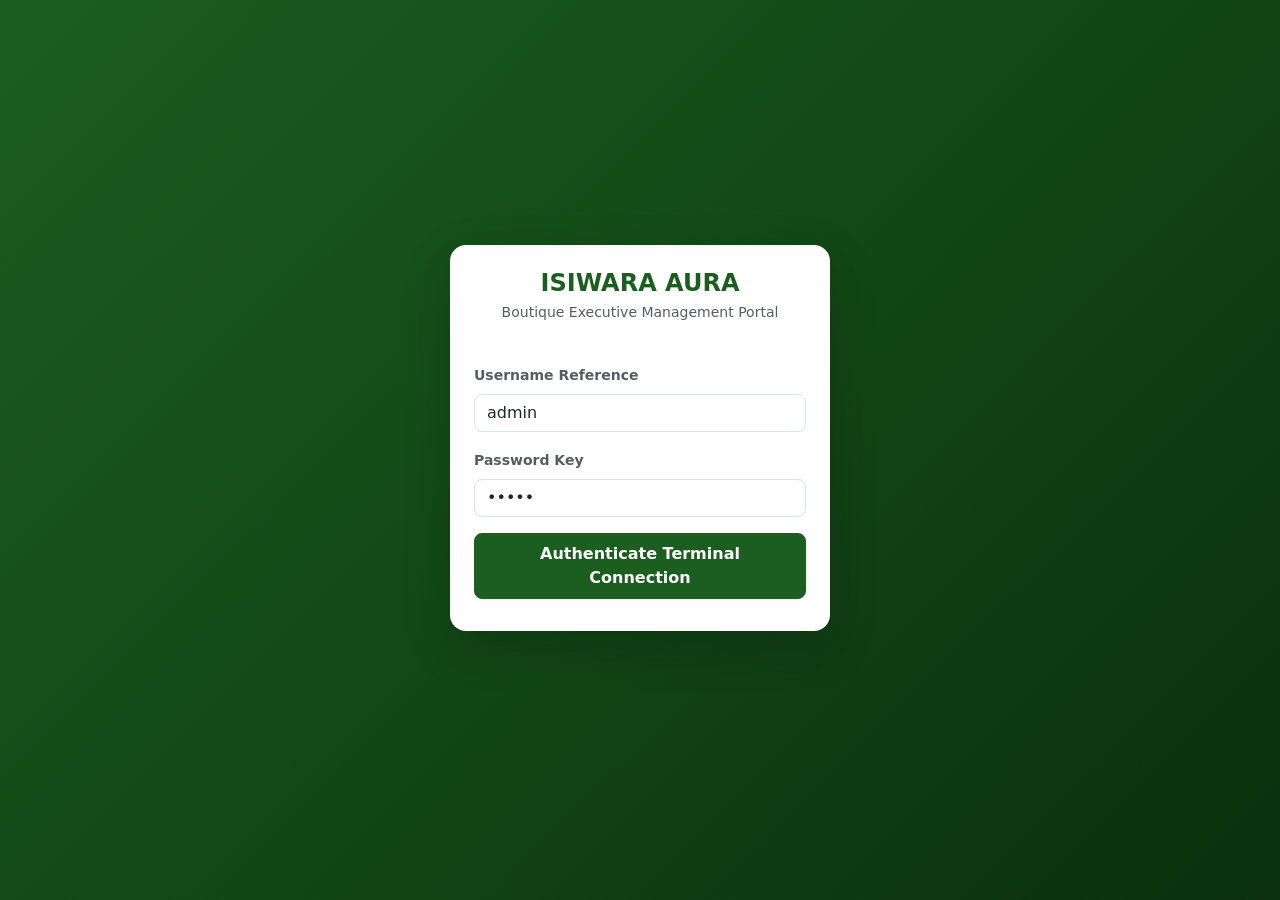
==== index.html @ a0ca6a91 "Update index.html" ====
<!DOCTYPE html>
<html lang="en">
<head>
    <meta charset="UTF-8">
    <meta name="viewport" content="width=device-width, initial-scale=1.0">
    <title>Isiwara Aura | Enterprise Management Architecture</title>
    <link href="https://cdn.jsdelivr.net/npm/bootstrap@5.3.0/dist/css/bootstrap.min.css" rel="stylesheet">
    <link rel="stylesheet" href="css/styles.css">
</head>
<body>

    <div id="custom-swal-container" class="swal-backdrop" onclick="dismissCustomSwalPopup()">
        <div class="swal-card" onclick="event.stopPropagation()">
            <div class="swal-title h5 fw-bold text-success" id="swal-injected-title">Notification</div>
            <div class="swal-text my-3 text-muted" id="swal-injected-msg">Database sync request completed safely.</div>
            <button class="swal-btn" onclick="dismissCustomSwalPopup()">Acknowledge</button>
        </div>
    </div>

    <div id="treatment-completion-modal-backdrop" class="swal-backdrop">
        <div class="swal-card text-start" style="width: 500px;" onclick="event.stopPropagation()">
            <div class="d-flex align-items-center mb-3 text-success">
                <span class="fs-3 me-2">🔔</span>
                <h5 class="fw-bold mb-0">Treatment Session Completed</h5>
            </div>
            <div class="mb-3 bg-light p-3 rounded small">
                <div class="mb-1">Guest Profile: <strong id="lblCompGuestName">N/A</strong></div>
                <div class="mb-1">Room Base Allocation: <strong id="lblCompRoomLabel">N/A</strong></div>
                <div>Therapist Linked Assignment: <strong id="lblCompTherapistLabel">N/A</strong></div>
            </div>
            
            <div class="form-check mb-4 bg-light p-3 rounded border border-dashed border-success">
                <input class="form-check-input ms-0 me-2" type="checkbox" id="chkUnlockResourcesOverride" checked>
                <label class="form-check-label small fw-bold text-success" for="chkUnlockResourcesOverride">
                    Unlock Room and Specialist Therapist effective immediately? (Makes resources available for subsequent bulk intakes)
                </label>
            </div>

            <div class="d-flex flex-wrap gap-2 justify-content-end">
                <button class="btn btn-sm btn-outline-secondary" id="btnCompWait10">Wait 10 Mins</button>
                <button class="btn btn-sm btn-danger" id="btnCompCancel">Finalize & Exit Flow</button>
                <button class="btn btn-sm btn-success fw-bold" id="btnCompConfirm">Confirm & Process Steam</button>
            </div>
        </div>
    </div>

    <div id="login-overlay">
        <div class="card shadow-lg p-4 border-0 animate-fade-in" style="width: 380px; border-radius: 16px;">
            <div class="text-center mb-4">
                <h4 class="text-success fw-bold tracking-1 mb-1" style="color: var(--primary-green) !important;">ISIWARA AURA</h4>
                <p class="text-muted small">Boutique Executive Management Portal</p>
            </div>
            <form id="loginForm">
                <div class="mb-3">
                    <label class="form-label small fw-bold text-muted">Username Reference</label>
                    <input type="text" id="loginUser" class="form-control" style="border-radius: 8px;" value="admin" required>
                </div>
                <div class="mb-3">
                    <label class="form-label small fw-bold text-muted">Password Key</label>
                    <input type="password" id="loginPass" class="form-control" style="border-radius: 8px;" value="admin" required>
                </div>
                <button type="submit" class="btn btn-success w-100 fw-bold py-2 mb-2" style="border-radius: 8px; background: var(--primary-green);">Authenticate Terminal Connection</button>
                <div id="loginError" class="text-danger small mt-2 text-center" style="display:none; font-weight: 500;">Access Denied: Malformed user authentication array data.</div>
            </form>
        </div>
    </div>

    <div class="container-fluid">
        <div class="row">
            <nav class="col-md-2 d-none d-md-block sidebar">
                <h4>ISIWARA AURA</h4>
                <div class="nav flex-column">
                    <a class="nav-link active" id="nav-bookings" onclick="showTab('bookings')">📋 Master Schedule</a>
                    <a class="nav-link" id="nav-manage" onclick="showTab('manage')">⏱️ Manage Flow Live</a>
                    <a class="nav-link" id="nav-commissions" onclick="showTab('commissions')">🤝 Commission Board</a>
                    <a class="nav-link" id="nav-financials" onclick="showTab('financials')">💳 Financial Ledgers</a>
                    <a class="nav-link" id="nav-guests" onclick="showTab('guests')">👥 Guest Registry</a>
                    <a class="nav-link" id="nav-reports" onclick="showTab('reports')">📊 Report Hub</a>
                    <a class="nav-link" id="nav-admin" onclick="showTab('admin')">⚙️ Admin Panel</a>
                </div>
            </nav>

            <main class="col-md-10 main-content">
                <header class="d-flex justify-content-between align-items-center mb-4 pb-3 border-bottom">
                    <h2 id="view-title" class="fw-bold text-success">Reception Dashboard</h2>
                    <div>
                        <!-- Native Bootstrap Trigger (Bypasses Script Compile Breaks) -->
<button class="btn btn-copper fw-bold shadow-sm me-2" type="button" data-bs-toggle="modal" data-bs-target="#bulkIntakeModal">⚡ Universal Bulk Intake</button>
                        <button class="btn btn-sm btn-outline-danger" onclick="handleLogout()">Logout</button>
                    </div>
                </header>

                <div id="bookings-view" class="tab-pane animate-fade-in">
                    <div class="row g-3 text-center mb-4" id="master-schedule-boxes-row">
                        <div class="col-md-2"><div class="card p-3 border-0 bg-white shadow-sm"><h6 class="small fw-bold text-muted">Guests (Month)</h6><h4 class="fw-bold text-success" id="boxMtdGuests">0</h4></div></div>
                        <div class="col-md-2"><div class="card p-3 border-0 bg-white shadow-sm"><h6 class="small fw-bold text-muted">Treatments Total</h6><h4 class="fw-bold text-primary" id="boxMtdTxCount">0</h4></div></div>
                        <div class="col-md-3"><div class="card p-3 border-0 bg-white shadow-sm"><h6 class="small fw-bold text-muted">Avg Room Bed Util %</h6><h4 class="fw-bold text-warning" id="boxMtdUtilRate">0%</h4></div></div>
                        <div class="col-md-2"><div class="card p-3 border-0 bg-white shadow-sm"><h6 class="small fw-bold text-muted">Introducers Active</h6><h4 class="fw-bold text-dark" id="boxMtdIntCount">0</h4></div></div>
                        <div class="col-md-3"><div class="card p-3 border-0 bg-white shadow-sm"><h6 class="small fw-bold text-muted">Commissions Paid</h6><h4 class="fw-bold text-danger" id="boxMtdPaidComm">රු. 0</h4></div></div>
                    </div>
                    <div class="card p-4 shadow-sm">
                        <h5 class="fw-bold text-success mb-3">Live Active Operational Log Streams Database</h5>
                        <div class="table-responsive">
                            <table class="table table-hover align-middle">
                                <thead class="table-light">
                                    <tr><th>Booking ID</th><th>Allocated Room Unit</th><th>Introducer Context</th><th>Gross Paid Sum</th><th>Status State</th></tr>
                                </thead>
                                <tbody id="data-table-body"></tbody>
                            </table>
                        </div>
                    </div>
                </div>

                <div id="manage-view" class="tab-pane animate-fade-in" style="display:none;">
                    <div class="row">
                        <div class="col-md-8">
                            <div class="card p-4">
                                <h5 class="fw-bold text-success mb-3">Active Treatment Pipelines Monitoring Engine</h5>
                                <div id="live-timers-container" class="row g-3"></div>
                            </div>
                        </div>
                        <div class="col-md-4">
                            <div class="card p-3 bg-light">
                                <h6 class="fw-bold text-dark border-bottom pb-2">♨️ Post-Massage Steam Chambers Controller</h6>
                                <div class="mb-3"><label class="small fw-bold text-success">Steam Chamber Alpha (Max 20m)</label><div id="steam-room-1-status" class="p-2 border rounded bg-white text-muted small">Vacant</div></div>
                                <div class="mb-3"><label class="small fw-bold text-success">Steam Chamber Beta (Max 20m)</label><div id="steam-room-2-status" class="p-2 border rounded bg-white text-muted small">Vacant</div></div>
                                <hr>
                                <h6 class="small fw-bold text-muted text-uppercase tracking-wider">Queue Tea-Waiting Pools (Counting Down)</h6>
                                <div id="queue-waiting-pool"></div>
                            </div>
                        </div>
                    </div>
                </div>

                <div id="commissions-view" class="tab-pane animate-fade-in" style="display:none;">
                    <div class="card p-4">
                        <h5 class="fw-bold text-dark mb-3">Channel Partners Commissions Due Matrix Balance Sheet</h5>
                        <div class="table-responsive">
                            <table class="table table-hover align-middle">
                                <thead class="table-light">
                                    <tr><th>Commission ID</th><th>Introducer Link Profile</th><th>Total Volume Base</th><th>Rate %</th><th>Payout Due Amount</th><th>Payout Status</th><th>Action Execution</th></tr>
                                </thead>
                                <tbody id="commissions-table-body"></tbody>
                            </table>
                        </div>
                    </div>
                </div>

                <div id="financials-view" class="tab-pane animate-fade-in" style="display:none;">
                    <div class="d-flex justify-content-between align-items-center mb-3 gap-2 no-print">
                        <div class="d-flex gap-2">
                            <button class="btn btn-sm btn-outline-dark fw-bold" onclick="exportDataGridToExcelCSV('financials-table-export-target', 'Financial_Ledgers')">📥 Export CSV Spreadsheet</button>
                        </div>
                        <button class="btn btn-danger fw-bold" onclick="triggerDayEndProcessSequenceClosure()">🔒 RUN DAY END LOCK PROCESS</button>
                    </div>
                    <div class="card p-4">
                        <h5 class="fw-bold text-success mb-3">Audited Double-Entry Cash Audit Trails Separation Register</h5>
                        <div class="table-responsive">
                            <table class="table small align-middle" id="financials-table-export-target">
                                <thead class="table-light">
                                    <tr><th>Ledger ID</th><th>Guest Name Reference</th><th>Base Revenue</th><th>VAS Revenue</th><th>Gross Collected (LKR)</th><th>Settlement Type</th><th>Timestamp</th><th>Day Lock State</th></tr>
                                </thead>
                                <tbody id="financials-table-body"></tbody>
                            </table>
                        </div>
                    </div>
                </div>

                <div id="guests-view" class="tab-pane animate-fade-in" style="display:none;">
                    <div class="card p-4">
                        <h5 class="fw-bold text-success mb-3">Registered Client Directory Profiles File Index</h5>
                        <div class="table-responsive">
                            <table class="table table-hover align-middle">
                                <thead class="table-light">
                                    <tr><th>Guest ID</th><th>Full Name</th><th>Country</th><th>Phone Number</th><th>Email</th><th>Stay Location</th><th>Actions</th></tr>
                                </thead>
                                <tbody id="guest-table-body"></tbody>
                            </table>
                        </div>
                    </div>
                </div>

                <div id="reports-view" class="tab-pane animate-fade-in" style="display:none;">
                    <div class="card p-3 mb-3 border-0 bg-light no-print">
                        <div class="row g-2 align-items-end">
                            <div class="col-md-4"><label class="small fw-bold">Query From Date Range</label><input type="date" id="rptDateFrom" class="form-control form-control-sm"></div>
                            <div class="col-md-4"><label class="small fw-bold">Query To Date Range</label><input type="date" id="rptDateTo" class="form-control form-control-sm"></div>
                            <div class="col-md-4"><button class="btn btn-sm btn-success w-100 fw-bold" onclick="compileStrategicReportHubAnalytics()">Run Periodic Query Audit</button></div>
                        </div>
                    </div>
                    <div class="card p-4">
                        <h5 class="fw-bold text-success mb-4">Strategic Business Intelligence Analytical Reports Hub</h5>
                        <div class="row g-3 text-center mb-4" id="reports-injection-zone"></div>
                        <hr>
                        <div class="row">
                            <div class="col-md-6"><h6 class="fw-bold text-muted">Specialist Therapist Production Yield Hours</h6><div id="rpt-therapists-yield-zone" class="small text-secondary"></div></div>
                            <div class="col-md-6"><h6 class="fw-bold text-muted">Channel Intermediary Introducers Inflow Standings</h6><div id="rpt-introducers-yield-zone" class="small text-secondary"></div></div>
                        </div>
                    </div>
                </div>

                <div id="admin-view" class="tab-pane animate-fade-in" style="display:none;">
                    <div class="row">
                        <div class="col-md-3">
                            <div class="list-group shadow-sm border-0" id="adminSubTabsList">
                                <button class="list-group-item list-group-item-action active" data-tab="treatments" onclick="showAdminSubTab('treatments')">Manage Treatments</button>
                                <button class="list-group-item list-group-item-action" data-tab="therapists" onclick="showAdminSubTab('therapists')">Manage Therapists</button>
                                <button class="list-group-item list-group-item-action" data-tab="users" onclick="showAdminSubTab('users')">Manage Users</button>
                                <button class="list-group-item list-group-item-action" data-tab="rooms" onclick="showAdminSubTab('rooms')">Manage Rooms</button>
                                <button class="list-group-item list-group-item-action" data-tab="introducers" onclick="showAdminSubTab('introducers')">Manage Introducers</button>
                                <button class="list-group-item list-group-item-action bg-light text-danger fw-bold" data-tab="rollback" onclick="showAdminSubTab('rollback')">🔓 Reversal Overrides Gate</button>
                                <button class="list-group-item list-group-item-action" data-tab="system" onclick="showAdminSubTab('system')">API Handshakes</button>
                            </div>
                        </div>
                        <div class="col-md-9">
                            <div id="admin-content" class="card shadow-sm p-4 border-0"></div>
                        </div>
                    </div>
                </div>
            </main>
        </div>
    </div>

   <div class="modal fade" id="bulkIntakeModal" tabindex="-1" data-bs-backdrop="static">
    <div class="modal-dialog modal-fullscreen">
        <div class="modal-content border-0">
            <div class="modal-header text-white" style="background: linear-gradient(135deg, var(--primary-green) 0%, #0d3c11 100%);">
                <div class="d-flex justify-content-between align-items-center w-100 me-3">
                    <h5 class="modal-title fw-bold">🏺 Enterprise Multi-Guest Checkout Split Allocation Engine POS</h5>
                    <div class="d-flex align-items-center gap-3 bg-white text-dark py-1 px-3 rounded shadow-sm">
                        <span class="small fw-bold text-muted">Invoicing Output Standard:</span>
                        <div class="form-check form-check-inline mb-0">
                            <input class="form-check-input" type="radio" name="currencySelectionNode" id="curLKR" value="LKR" onchange="calculateAggregatedBulkInvoicedSum()" checked>
                            <label class="form-check-label small fw-bold" for="curLKR">රු LKR Print</label>
                        </div>
                        <div class="form-check form-check-inline mb-0">
                            <input class="form-check-input" type="radio" name="currencySelectionNode" id="curUSD" value="USD" onchange="calculateAggregatedBulkInvoicedSum()">
                            <label class="form-check-label small fw-bold" for="curUSD">$ USD Print</label>
                        </div>
                    </div>
                </div>
                <button type="button" class="btn-close btn-close-white" onclick="safeCloseModal('bulkIntakeModal')"></button>
            </div>

            <div class="modal-body bg-light p-4">
                <form id="bulkIntakeForm">
                    
                    <div class="row g-3 mb-4 card p-3 border-0 shadow-sm mx-0 bg-white">
                        <h6 class="fw-bold text-success mb-1">1. Spatial Room Unit Selection & Intermediary Mapping</h6>
                        <div class="col-md-6">
                            <label class="form-label small fw-bold">Select Active Physical Target Room Location</label>
                            <select id="bulkIntakeRoomSelect" class="form-select form-select-sm" onchange="verifyRoomBedCapacityConstraints()" required></select>
                            <div id="room-capacity-alert" class="form-text text-danger fw-bold small mt-1"></div>
                        </div>
                        <div class="col-md-3">
                            <label class="form-label small fw-bold">Introducer Track Node</label>
                            <select id="bulkIntakeIntroducerType" class="form-select form-select-sm" onchange="toggleIntroducerVisibilityFields()">
                                <option value="Direct">Direct Walk-In (No Channel Fees)</option>
                                <option value="Existing">Link Registered Existing Introducer</option>
                                <option value="New">Register New Custom Introducer</option>
                            </select>
                        </div>
                        <div class="col-md-3" id="section-existing-introducer" style="display:none;">
                            <label class="form-label small fw-bold">Select Active Active Introducer Partner</label>
                            <select id="bulkIntakeIntroducerSelect" class="form-select form-select-sm"></select>
                        </div>

                        <div class="row g-2 mt-2 px-0 mx-0 border-top pt-2">
                            <div class="col-md-4">
                                <label class="small fw-bold text-muted">Commission Basis Type</label>
                                <select id="intakeCommType" class="form-select form-select-sm" onchange="toggleCommissionAddonLabel()">
                                    <option value="LKR">Fixed Currency (රු. LKR)</option>
                                    <option value="PCT">Percentage Base (% Rate)</option>
                                </select>
                            </div>
                            <div class="col-md-8">
                                <label class="small fw-bold text-muted" id="lblCommValue">Commission Value Allocation (රු.)</label>
                                <input type="number" id="intakeCommValue" class="form-control form-control-sm" placeholder="0.00" min="0" step="0.01">
                            </div>
                        </div>
                    </div>

                    <div id="section-new-introducer" class="row g-2 mb-4 card p-3 border-0 shadow-sm mx-0 bg-white text-dark" style="display:none;">
                        <h6 class="fw-bold text-warning mb-2">New Introducer Registration Parameters</h6>
                        <div class="col-md-3"><label class="small fw-bold mb-1">Full Legal Name</label><input type="text" id="newIntroFullName" class="form-control form-control-sm"></div>
                        <div class="col-md-2"><label class="small fw-bold mb-1">Calling Name</label><input type="text" id="newIntroCallingName" class="form-control form-control-sm"></div>
                        <div class="col-md-3"><label class="small fw-bold mb-1">NIC Identification Code</label><input type="text" id="newIntroNIC" class="form-control form-control-sm"></div>
                        <div class="col-md-4"><label class="small fw-bold mb-1">Physical Address Location</label><input type="text" id="newIntroAddress" class="form-control form-control-sm"></div>
                    </div>

                    <div class="card p-3 border-0 shadow-sm mb-4 bg-white">
                        <div class="d-flex justify-content-between align-items-center border-bottom pb-2 mb-3">
                            <h6 class="fw-bold text-success mb-0">2. Dynamic Guest Sub-allocations Splits Matrix</h6>
                            <button type="button" class="btn btn-sm btn-outline-success fw-bold" onclick="addNewGuestAllocationRowMarkup()">➕ Append Guest Entry Splitting Row (+)</button>
                        </div>
                        <div id="dynamic-guests-rows-container"></div>
                    </div>

                    <div class="card p-3 bg-dark text-white border-0 shadow">
                        <h6 class="fw-bold text-warning border-bottom pb-2 mb-3">3. Final Consolidated Point of Sale Settlement Confirmation</h6>
                        
                        <div class="row g-3 align-items-center mb-3">
                            <div class="col-md-4">
                                <label class="small text-white-50 mb-2">Settlement Method Pathway Choice</label>
                                <select id="bulkSettlementMethod" class="form-select bg-dark text-white border-secondary" required>
                                    <option value="Cash">Cash Layout</option>
                                    <option value="Card">Visa / MasterCard Terminal</option>
                                    <option value="Transfer">Bank Wire Transfer</option>
                                </select>
                            </div>
                            <div class="col-md-8">
                                <div class="p-3 border border-dashed rounded text-center border-warning bg-opacity-10 bg-warning">
                                    <span class="small text-white-50 text-uppercase tracking-wider">Aggregated Total Liabilities Settlement Price</span><br>
                                    <h2 class="fw-bold text-warning mb-0 mt-1" id="lblBulkTotalCalculation">රු. 0.00</h2>
                                </div>
                            </div>
                        </div>

                        <div class="row mx-0 px-0 mb-3">
                            <div class="col-12 px-0">
                                <div id="posLiveSummaryWidgetContainer"></div>
                            </div>
                        </div>

                        <div class="d-flex justify-content-end gap-3 border-top border-secondary pt-3">
                            <button type="button" class="btn btn-outline-light px-4 py-2 font-monospace btn-sm text-uppercase fw-bold" onclick="safeCloseModal('bulkIntakeModal')"><i class="bi bi-x-circle"></i> Cancel</button>
                            <button type="submit" id="btnSubmitBulkIntake" class="btn btn-success px-5 py-2 font-monospace btn-sm text-uppercase fw-bold"><i class="bi bi-check-all"></i> Execute POS & Finalize Settlement</button>
                        </div>
                    </div>

                </form>
            </div>
        </div>
    </div>
</div>

    <div class="modal fade" id="editGuestModal" data-bs-backdrop="static" tabindex="-1"><div class="modal-dialog"><div class="modal-content"><div class="modal-header bg-success text-white"><h5 class="modal-title fw-bold">Update Client Parameters Profile</h5><button type="button" class="btn-close btn-close-white" onclick="safeCloseModal('editGuestModal')"></button></div><div class="modal-body"><form id="editGuestForm"><input type="hidden" id="editGuestRecordId"><div class="mb-2"><label class="small fw-bold">Full Identity Name</label><input type="text" id="editGuestFullName" class="form-control form-control-sm" required></div><div class="mb-2"><label class="small fw-bold">Select Country Origin</label><select id="editGuestCountrySelect" class="form-select form-select-sm" onchange="patchGuestCountryDialCodeMapping()"></select></div><div class="mb-2"><label class="small fw-bold">Phone Contact Number</label><input type="tel" id="editGuestPhone" class="form-control form-control-sm" required></div><div class="mb-2"><label class="small fw-bold">Email Address File</label><input type="email" id="editGuestEmail" class="form-control form-control-sm"></div><div class="mb-3"><label class="small fw-bold">Hotel / Staying Place</label><input type="text" id="editGuestHotel" class="form-control form-control-sm"></div><button type="submit" class="btn btn-success w-100 fw-bold btn-sm">Commit Changes Profile</button></form></div></div></div></div>
    <div class="modal fade" id="addTreatmentModal" tabindex="-1"><div class="modal-dialog"><div class="modal-content"><div class="modal-header bg-success text-white"><h5>Create Service Menu Item</h5><button type="button" class="btn-close btn-close-white" onclick="safeCloseModal('addTreatmentModal')"></button></div><div class="modal-body"><form id="treatmentForm"><div class="mb-3"><label class="form-label">Treatment Name</label><input type="text" id="newTreatmentName" class="form-control" required></div><div class="row g-2 mb-3"><div class="col-6"><label class="form-label">Price (LKR රු.)</label><input type="number" id="newTreatmentPrice" class="form-control" required></div><div class="col-6"><label class="form-label">Duration in Minutes</label><input type="number" id="newTreatmentDuration" class="form-control" required value="60"></div></div><button type="submit" class="btn btn-success w-100 fw-bold">Commit Menu Item</button></form></div></div></div></div>
    <div class="modal fade" id="addTherapistModal" tabindex="-1"><div class="modal-dialog"><div class="modal-content"><div class="modal-header bg-success text-white"><h5>Register Practitioner Specialist</h5><button type="button" class="btn-close btn-close-white" onclick="safeCloseModal('addTherapistModal')"></button></div><div class="modal-body"><form id="therapistForm"><div class="mb-3"><label class="form-label">Full Legal Name</label><input type="text" id="newTherapistName" class="form-control" required></div><div class="mb-3"><label class="form-label">Specialty Assignment</label><input type="text" id="newTherapistSpecialty" class="form-control" placeholder="e.g. Traditional Abhyanga Ritual" required></div><button type="submit" class="btn btn-success w-100 fw-bold">Commit Staff Profile</button></form></div></div></div></div>
    
    <div class="modal fade" id="addRoomModal" tabindex="-1">
        <div class="modal-dialog">
            <div class="modal-content">
                <div class="modal-header bg-success text-white">
                    <h5>Add Spatial Room Unit</h5>
                    <button type="button" class="btn-close btn-close-white" onclick="safeCloseModal('addRoomModal')"></button>
                </div>
                <div class="modal-body">
                    <form id="roomForm">
                        <div class="mb-3">
                            <label class="form-label">Room Number Designation / ID</label>
                            <input type="text" id="newRoomNumber" class="form-control" placeholder="e.g. R1" required>
                        </div>
                        <div class="row g-2 mb-3">
                            <div class="col-6">
                                <label class="form-label">Beds Capacity Count</label>
                                <input type="number" id="newRoomBeds" class="form-control" required value="1" step="1">
                            </div>
                            <div class="col-6">
                                <label class="form-label">Spatial Room Typing Layout</label>
                                <select id="newRoomType" class="form-select">
                                    <option value="normal">normal</option>
                                    <option value="shirodhara">shirodhara</option>
                                    <option value="steam alpha">steam alpha</option>
                                    <option value="steam beta">steam beta</option>
                                </select>
                            </div>
                        </div>
                        <button type="submit" class="btn btn-success w-100 fw-bold">Commit Spatial Frame</button>
                    </form>
                </div>
            </div>
        </div>
    </div>

    <div class="modal fade" id="addUserModal" tabindex="-1"><div class="modal-dialog"><div class="modal-content"><div class="modal-header bg-dark text-white"><h5>Create System User Account Credentials</h5><button type="button" class="btn-close btn-close-white" onclick="safeCloseModal('addUserModal')"></button></div><div class="modal-body"><form id="userForm"><div class="mb-2"><label class="small fw-bold">Full Legal Name</label><input type="text" id="newUserFullName" class="form-control form-control-sm" required></div><div class="mb-2"><label class="small fw-bold">Calling Name</label><input type="text" id="newUserCallingName" class="form-control form-control-sm" required></div><div class="mb-2"><label class="small fw-bold">NIC Number Reference</label><input type="text" id="newUserNIC" class="form-control form-control-sm" required></div><div class="row g-2 mb-2"><div class="col-6"><label class="small fw-bold">Username Reference</label><input type="text" id="newUserName" class="form-control form-control-sm" required></div><div class="col-6"><label class="small fw-bold">Password Key Reference</label><input type="password" id="newUserPass" class="form-control form-control-sm" required></div></div><div class="mb-3"><label class="small fw-bold text-success">Select Structural Role Option Group</label><select id="newUserRoleSelect" class="form-select form-select-sm" required></select></div><button type="submit" class="btn btn-success w-100 fw-bold btn-sm">Commit Account Account</button></form></div></div></div></div>
    <div class="modal fade" id="addIntroModal" tabindex="-1"><div class="modal-dialog"><div class="modal-content"><div class="modal-header bg-success text-white"><h5>Register Independent Introducer</h5><button type="button" class="btn-close btn-close-white" onclick="safeCloseModal('addIntroModal')"></button></div><div class="modal-body"><form id="introForm"><div class="mb-2"><label class="small fw-bold">Full Legal Name</label><input type="text" id="adminIntroFullName" class="form-control form-control-sm" required></div><div class="mb-2"><label class="small fw-bold">NIC Number Code</label><input type="text" id="adminIntroNIC" class="form-control form-control-sm" required></div><div class="mb-2"><label class="small fw-bold">Physical Address Line Location</label><input type="text" id="adminIntroAddress" class="form-control form-control-sm"></div><button type="submit" class="btn btn-sm btn-success w-100 mt-2 fw-bold">Commit Introducer</button></form></div></div></div></div>

    <script src="https://cdn.jsdelivr.net/npm/bootstrap@5.3.0/dist/js/bootstrap.bundle.min.js"></script>

    <script src="js/config.js"></script>
    <script src="js/system_config.js"></script>
    <script src="js/utilities.js"></script>
    <script src="js/airtable.js"></script>
    <script src="js/auth.js"></script>

    <script src="js/manage.js"></script>
    <script src="js/steamQueue.js"></script>
    <script src="js/introducer.js"></script>
    <script src="js/dashboard.js"></script>

    <script src="js/bookings.js"></script>
    <script src="js/financials.js"></script>
    <script src="js/guests.js"></script>
    <script src="js/reports.js"></script>
    <script src="js/admin.js"></script>
</body>
</html>
---- css/styles.css ----
/* Custom CSS Variables Baseline Configurations Matrix */
:root { 
    --primary-green: #1b5e20; 
    --light-green-bg: #f4f7f4;
    --accent-gold: #b28704; 
    --dark-charcoal: #2b2d2f;
    --card-shadow: 0 4px 20px rgba(0, 0, 0, 0.05);
}

body { 
    background-color: #f8f9fa; 
    font-family: 'Segoe UI', system-ui, -apple-system, sans-serif; 
    color: var(--dark-charcoal); 
}

/* Premium Navigation Sidebar Setup */
.sidebar { 
    background: linear-gradient(135deg, var(--primary-green) 0%, #0d3c11 100%); 
    min-height: 100vh; 
    color: white; 
    padding: 25px 20px; 
    position: fixed; 
    width: 16.666667%; 
    z-index: 100; 
    box-shadow: 4px 0 15px rgba(0,0,0,0.1); 
}

.sidebar h4 { 
    font-size: 1.25rem; 
    font-weight: 700; 
    letter-spacing: 1.5px; 
    border-bottom: 1px solid rgba(255,255,255,0.15); 
    padding-bottom: 15px; 
    margin-bottom: 25px; 
    color: #fff; 
    text-shadow: 0 2px 4px rgba(0,0,0,0.2); 
    text-align: center; 
}

.main-content { 
    margin-left: 16.666667%; 
    padding: 40px; 
}

/* Sidebar Links Stylings */
.nav-link { 
    color: rgba(255,255,255,0.75); 
    margin: 8px 0; 
    border-radius: 8px; 
    cursor: pointer; 
    text-decoration: none; 
    display: block; 
    padding: 12px 15px; 
    font-weight: 500; 
    transition: all 0.25s ease; 
}

.nav-link:hover { 
    background: rgba(255,255,255,0.1); 
    color: #fff; 
    transform: translateX(4px); 
}

.nav-link.active { 
    background: var(--accent-gold); 
    color: white; 
    font-weight: 600; 
    box-shadow: 0 4px 12px rgba(178,135,4,0.3); 
}

/* Polished Dashboard Component Blocks and Data Tables */
.card { 
    border: none; 
    border-radius: 12px; 
    box-shadow: var(--card-shadow); 
    background-color: #ffffff; 
    transition: transform 0.2s ease; 
    margin-bottom: 24px; 
}

.table-light th { 
    background-color: #f1f5f1; 
    color: var(--primary-green); 
    font-weight: 600; 
    text-transform: uppercase; 
    font-size: 0.8rem; 
    letter-spacing: 0.5px; 
}

/* Premium Buttons Styling Layouts */
.btn-copper { 
    background: linear-gradient(135deg, var(--accent-gold) 0%, #8c6a03 100%); 
    color: white; 
    border: none; 
    font-weight: 600; 
    border-radius: 8px; 
    padding: 10px 20px; 
    transition: all 0.2s ease; 
}

.btn-copper:hover { 
    transform: translateY(-1px); 
    box-shadow: 0 4px 12px rgba(178,135,4,0.4); 
    color: white; 
}

.btn-success {
    background-color: var(--primary-green) !important;
    border-color: var(--primary-green) !important;
}

.btn-success:hover {
    background-color: #113f15 !important;
    border-color: #113f15 !important;
}

/* Animation Transformations Layouts */
.animate-fade-in { 
    animation: fadeInFrame 0.4s cubic-bezier(0.16, 1, 0.3, 1) forwards; 
}

@keyframes fadeInFrame { 
    from { opacity: 0; transform: translateY(12px); } 
    to { opacity: 1; transform: translateY(0); } 
}

/* Live Operational Timers Badge Blocks */
.timer-badge { 
    font-family: monospace; 
    font-size: 1.25rem; 
    font-weight: bold; 
    padding: 6px 12px; 
    border-radius: 6px; 
    letter-spacing: 1px; 
}

/* Custom Overlays Notification Boxes Styling */
.swal-backdrop { 
    position: fixed; 
    top: 0; 
    left: 0; 
    width: 100vw; 
    height: 100vh; 
    background: rgba(0,0,0,0.5); 
    z-index: 2000; 
    display: flex; 
    align-items: center; 
    justify-content: center; 
    opacity: 0; 
    pointer-events: none; 
    transition: opacity 0.3s ease; 
}

.swal-backdrop.show { 
    opacity: 1; 
    pointer-events: auto; 
}

.swal-card { 
    background: white; 
    width: 420px; 
    border-radius: 16px; 
    padding: 30px; 
    text-align: center; 
    box-shadow: 0 15px 30px rgba(0,0,0,0.2); 
    transform: scale(0.8); 
    transition: transform 0.3s cubic-bezier(0.175, 0.885, 0.32, 1.275); 
}

.swal-backdrop.show .swal-card { 
    transform: scale(1); 
}

.swal-btn { 
    background: var(--primary-green); 
    color: white; 
    border: none; 
    padding: 8px 30px; 
    font-weight: 600; 
    border-radius: 6px; 
    cursor: pointer; 
}

/* Authentication Gate Layout Definitions */
#login-overlay { 
    position: fixed; 
    top: 0; 
    left: 0; 
    width: 100%; 
    height: 100%; 
    background: linear-gradient(135deg, var(--primary-green) 0%, #0a300d 100%); 
    z-index: 1050; 
    display: flex; 
    align-items: center; 
    justify-content: center; 
}

/* High-Definition Media Print Layout Overrides */
@media print {
    body { background-color: #ffffff !important; color: #000000 !important; font-size: 11pt !important; }
    .sidebar, .no-print, header, .btn, #login-overlay, .swal-backdrop { display: none !important; }
    .main-content { margin-left: 0 !important; padding: 0 !important; width: 100% !important; }
    .card { border: 1px solid #dee2e6 !important; box-shadow: none !important; margin-bottom: 15px !important; }
}
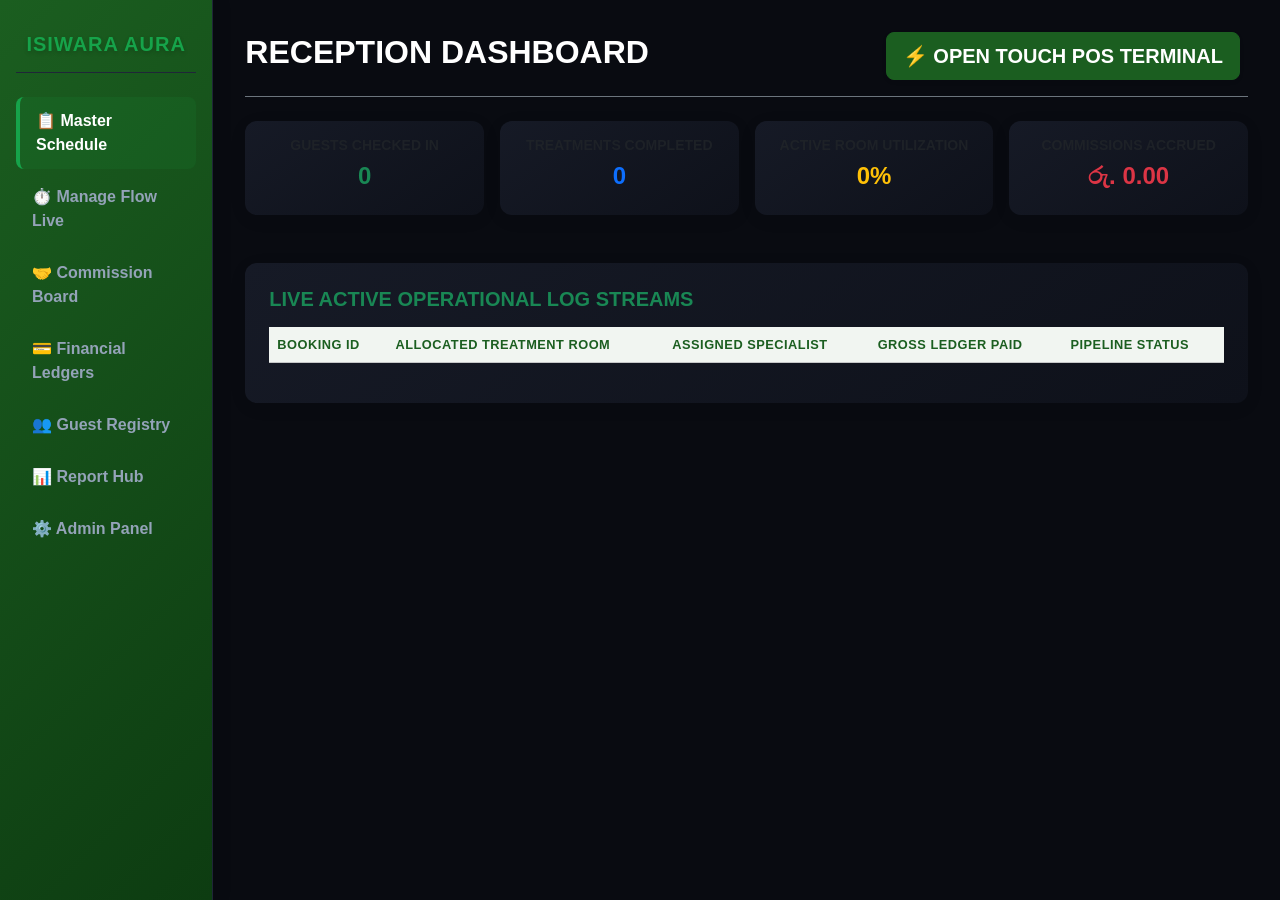
==== commit b580cb71: "Update index.html" ====
--- a/index.html
+++ b/index.html
@@ -6,393 +6,321 @@
     <title>Isiwara Aura | Enterprise Management Architecture</title>
     <link href="https://cdn.jsdelivr.net/npm/bootstrap@5.3.0/dist/css/bootstrap.min.css" rel="stylesheet">
     <link rel="stylesheet" href="css/styles.css">
+    <style>
+        /* Modern App-Style UI Extensions */
+        :root {
+            --bg-deep-space: #090b11;
+            --bg-surface-card: #121622;
+            --border-glow: #1f2638;
+            --primary-emerald: #16a34a;
+            --text-slate: #94a3b8;
+        }
+        body { background-color: var(--bg-deep-space); color: #f8fafc; font-family: -apple-system, BlinkMacSystemFont, "Segoe UI", sans-serif; }
+        .sidebar { background-color: var(--bg-surface-card); border-right: 1px solid var(--border-glow); min-height: 100vh; padding: 2rem 1rem; }
+        .sidebar h4 { color: var(--primary-emerald); font-weight: 800; letter-spacing: 0.05em; border-bottom: 1px solid var(--border-glow); padding-bottom: 1rem; }
+        .nav-link-custom { display: flex; align-items: center; padding: 0.75rem 1rem; color: var(--text-slate); font-weight: 600; border-radius: 8px; text-decoration: none; margin-bottom: 0.25rem; transition: all 0.2s ease; }
+        .nav-link-custom:hover, .nav-link-custom.active { background-color: rgba(22, 163, 74, 0.1); color: #fff; border-left: 4px solid var(--primary-emerald); }
+        .main-content { padding: 2rem; }
+        .tab-pane-custom { display: none; }
+        .tab-pane-custom.active-pane { display: block; animation: viewFadeIn 0.25s ease-in-out; }
+        @keyframes viewFadeIn { from { opacity: 0; transform: translateY(4px); } to { opacity: 1; transform: translateY(0); } }
+        
+        /* POS Touch Layout Architecture */
+        .bg-gradient-dark { background: linear-gradient(145deg, #161a26, #0e111a); }
+        .pos-step-card { border: 1px solid var(--border-glow) !important; box-shadow: 0 10px 30px rgba(0,0,0,0.4); border-radius: 12px; }
+        .touch-control:focus { background-color: #000; color: #fff; border-color: var(--primary-emerald); box-shadow: 0 0 0 0.25rem rgba(22, 163, 74, 0.25); }
+        .pos-sidebar-monitor { position: sticky; top: 24px; }
+        #dynamic-guests-rows-container::-webkit-scrollbar { width: 6px; }
+        #dynamic-guests-rows-container::-webkit-scrollbar-thumb { background-color: #2d3748; border-radius: 3px; }
+    </style>
 </head>
 <body>
 
-    <div id="custom-swal-container" class="swal-backdrop" onclick="dismissCustomSwalPopup()">
-        <div class="swal-card" onclick="event.stopPropagation()">
-            <div class="swal-title h5 fw-bold text-success" id="swal-injected-title">Notification</div>
-            <div class="swal-text my-3 text-muted" id="swal-injected-msg">Database sync request completed safely.</div>
-            <button class="swal-btn" onclick="dismissCustomSwalPopup()">Acknowledge</button>
+    <div class="container-fluid px-0">
+        <div class="row g-0">
+            <nav class="col-md-3 col-lg-2 sidebar">
+                <h4 class="text-uppercase text-center mb-4">Isiwara Aura</h4>
+                <div class="nav flex-column">
+                    <a href="#" class="nav-link-custom active" data-tab="bookings">📋 Master Schedule</a>
+                    <a href="#" class="nav-link-custom" data-tab="manage">⏱️ Manage Flow Live</a>
+                    <a href="#" class="nav-link-custom" data-tab="commissions">🤝 Commission Board</a>
+                    <a href="#" class="nav-link-custom" data-tab="financials">💳 Financial Ledgers</a>
+                    <a href="#" class="nav-link-custom" data-tab="guests">👥 Guest Registry</a>
+                    <a href="#" class="nav-link-custom" data-tab="reports">📊 Report Hub</a>
+                    <a href="#" class="nav-link-custom" data-tab="admin">⚙️ Admin Panel</a>
+                </div>
+            </nav>
+
+            <main class="col-md-9 col-lg-10 main-content">
+                <header class="d-flex justify-content-between align-items-center mb-4 pb-3 border-bottom border-secondary">
+                    <h2 id="view-title" class="fw-bold text-white text-uppercase tracking-wide">Reception Dashboard</h2>
+                    <div>
+                        <button class="btn btn-success btn-lg fw-bold shadow-sm tracking-wide text-uppercase me-2" type="button" data-bs-toggle="modal" data-bs-target="#Modal">⚡ Open Touch POS Terminal</button>
+                    </div>
+                </header>
+
+                <div id="bookings-view" class="tab-pane-custom active-pane">
+                    <div class="row g-3 text-center mb-4" id="master-schedule-boxes-row">
+                        <div class="col-md-3"><div class="card p-3 border-secondary bg-gradient-dark"><h6 class="small fw-bold text-muted text-uppercase">Guests Checked In</h6><h4 class="fw-bold text-success" id="boxMtdGuests">0</h4></div></div>
+                        <div class="col-md-3"><div class="card p-3 border-secondary bg-gradient-dark"><h6 class="small fw-bold text-muted text-uppercase">Treatments Completed</h6><h4 class="fw-bold text-primary" id="boxMtdTxCount">0</h4></div></div>
+                        <div class="col-md-3"><div class="card p-3 border-secondary bg-gradient-dark"><h6 class="small fw-bold text-muted text-uppercase">Active Room Utilization</h6><h4 class="fw-bold text-warning" id="boxMtdUtilRate">0%</h4></div></div>
+                        <div class="col-md-3"><div class="card p-3 border-secondary bg-gradient-dark"><h6 class="small fw-bold text-muted text-uppercase">Commissions Accrued</h6><h4 class="fw-bold text-danger" id="boxMtdPaidComm">රු. 0.00</h4></div></div>
+                    </div>
+                    <div class="card bg-gradient-dark p-4 border-secondary">
+                        <h5 class="fw-bold text-success text-uppercase mb-3">Live Active Operational Log Streams</h5>
+                        <div class="table-responsive">
+                            <table class="table table-dark table-hover align-middle">
+                                <thead class="table-light text-dark">
+                                    <tr><th>Booking ID</th><th>Allocated Treatment Room</th><th>Assigned Specialist</th><th>Gross Ledger Paid</th><th>Pipeline Status</th></tr>
+                                </thead>
+                                <tbody id="data-table-body"></tbody>
+                            </table>
+                        </div>
+                    </div>
+                </div>
+
+                <div id="manage-view" class="tab-pane-custom">
+                    <div class="card bg-gradient-dark p-4 border-secondary">
+                        <h5 class="fw-bold text-success text-uppercase mb-3">Active Treatment Pipelines Monitoring Engine</h5>
+                        <div id="live-timers-container" class="row g-3"></div>
+                    </div>
+                </div>
+
+                <div id="commissions-view" class="tab-pane-custom">
+                    <div class="card bg-gradient-dark p-4 border-secondary">
+                        <h5 class="fw-bold text-white text-uppercase mb-3">Channel Partners Commissions Due Matrix Balance Sheet</h5>
+                        <div class="table-responsive">
+                            <table class="table table-dark table-hover align-middle">
+                                <thead class="table-light text-dark">
+                                    <tr><th>Booking ID</th><th>Introducer Link Profile</th><th>Total Volume Base</th><th>Rate (%)</th><th>Payout Due Amount</th><th>Payout Status</th></tr>
+                                </thead>
+                                <tbody id="introducer-ledger-table-body"></tbody>
+                            </table>
+                        </div>
+                    </div>
+                </div>
+
+                <div id="financials-view" class="tab-pane-custom">
+                    <div class="d-flex justify-content-between align-items-center mb-3 bg-gradient-dark p-3 rounded border border-secondary">
+                        <div class="small fw-bold text-muted text-uppercase">Gross MTD: <span id="metricGrossCollected" class="text-success ms-1 font-monospace">0.00</span></div>
+                        <div class="small fw-bold text-muted text-uppercase">Commissions MTD: <span id="metricCommissionOutflow" class="text-info ms-1 font-monospace">0.00</span></div>
+                        <div class="small fw-bold text-muted text-uppercase">Net House Take MTD: <span id="metricNetHouseRevenue" class="text-primary ms-1 font-monospace">0.00</span></div>
+                    </div>
+                    <div class="card bg-gradient-dark p-4 border-secondary">
+                        <h5 class="fw-bold text-success text-uppercase mb-3">Audited Double-Entry Cash Audit Trails Register</h5>
+                        <div class="table-responsive">
+                            <table class="table table-dark table-hover align-middle small">
+                                <thead class="table-light text-dark">
+                                    <tr><th>Ledger ID</th><th>Guest Name Reference</th><th>Base Revenue</th><th>VAS Revenue</th><th>Gross Collected</th><th>Settlement Type</th><th>Timestamp</th></tr>
+                                </thead>
+                                <tbody id="financials-table-body"></tbody>
+                            </table>
+                        </div>
+                    </div>
+                </div>
+
+                <div id="guests-view" class="tab-pane-custom">
+                    <div class="card bg-gradient-dark p-4 border-secondary">
+                        <h5 class="fw-bold text-success text-uppercase mb-3">Registered Client Directory Profiles File Index</h5>
+                        <div class="table-responsive">
+                            <table class="table table-dark table-hover align-middle">
+                                <thead class="table-light text-dark">
+                                    <tr><th>Guest ID</th><th>Full Name</th><th>Country</th><th>Phone Number</th><th>Email Address</th><th>Staying Place / Hotel</th></tr>
+                                </thead>
+                                <tbody id="guest-table-body"></tbody>
+                            </table>
+                        </div>
+                    </div>
+                </div>
+
+                <div id="reports-view" class="tab-pane-custom">
+                    <div class="card bg-gradient-dark p-4 border-secondary text-center">
+                        <h5 class="fw-bold text-success text-uppercase mb-4">Strategic Business Intelligence Analytical Reports Hub</h5>
+                        <div id="reports-injection-zone" class="row g-3"></div>
+                    </div>
+                </div>
+
+                <div id="admin-view" class="tab-pane-custom">
+                    <div class="card bg-gradient-dark p-4 border-secondary">
+                        <h5 class="fw-bold text-danger text-uppercase mb-3">System Key Configurations Handshake Gate</h5>
+                        <div class="row g-3">
+                            <div class="col-md-6">
+                                <label class="form-label small fw-bold text-muted text-uppercase">Airtable Personal Access Token (PAT)</label>
+                                <input type="password" id="adminApiKeyInput" class="form-control bg-black text-white border-secondary py-2" placeholder="Bearer pat...">
+                            </div>
+                            <div class="col-md-6">
+                                <label class="form-label small fw-bold text-muted text-uppercase">Airtable Base Identification String (Base ID)</label>
+                                <input type="text" id="adminBaseIdInput" class="form-control bg-black text-white border-secondary py-2" placeholder="app...">
+                            </div>
+                            <div class="col-12 mt-3">
+                                <button type="button" class="btn btn-primary fw-bold text-uppercase" onclick="saveAdminAirtableConfig()">Commit API Token Parameters</button>
+                            </div>
+                        </div>
+                    </div>
+                </div>
+            </main>
         </div>
     </div>
 
-    <div id="treatment-completion-modal-backdrop" class="swal-backdrop">
-        <div class="swal-card text-start" style="width: 500px;" onclick="event.stopPropagation()">
-            <div class="d-flex align-items-center mb-3 text-success">
-                <span class="fs-3 me-2">🔔</span>
-                <h5 class="fw-bold mb-0">Treatment Session Completed</h5>
-            </div>
-            <div class="mb-3 bg-light p-3 rounded small">
-                <div class="mb-1">Guest Profile: <strong id="lblCompGuestName">N/A</strong></div>
-                <div class="mb-1">Room Base Allocation: <strong id="lblCompRoomLabel">N/A</strong></div>
-                <div>Therapist Linked Assignment: <strong id="lblCompTherapistLabel">N/A</strong></div>
-            </div>
-            
-            <div class="form-check mb-4 bg-light p-3 rounded border border-dashed border-success">
-                <input class="form-check-input ms-0 me-2" type="checkbox" id="chkUnlockResourcesOverride" checked>
-                <label class="form-check-label small fw-bold text-success" for="chkUnlockResourcesOverride">
-                    Unlock Room and Specialist Therapist effective immediately? (Makes resources available for subsequent bulk intakes)
-                </label>
-            </div>
-
-            <div class="d-flex flex-wrap gap-2 justify-content-end">
-                <button class="btn btn-sm btn-outline-secondary" id="btnCompWait10">Wait 10 Mins</button>
-                <button class="btn btn-sm btn-danger" id="btnCompCancel">Finalize & Exit Flow</button>
-                <button class="btn btn-sm btn-success fw-bold" id="btnCompConfirm">Confirm & Process Steam</button>
+    <div class="modal fade" id="Modal" tabindex="-1" data-bs-backdrop="static">
+        <div class="modal-dialog modal-fullscreen">
+            <div class="modal-content border-0 bg-black">
+                <div class="modal-header text-white px-4 py-3 border-secondary" style="background: linear-gradient(135deg, #198754 0%, #0d3c11 100%); border-bottom-width: 1px;">
+                    <h5 class="modal-title fw-bold text-uppercase tracking-wider">🏺 Enterprise Touch-Screen Checkout POS Terminal</h5>
+                    <button type="button" class="btn-close btn-close-white" data-bs-dismiss="modal"></button>
+                </div>
+
+                <div class="modal-body p-4 text-white" style="background-color: #0b0d12;">
+                    <form id="bulkIntakeForm">
+                        <div class="container-fluid px-0">
+                            <div class="row g-4">
+                                
+                                <div class="col-lg-8 col-md-7">
+                                    
+                                    <div class="pos-step-card p-4 bg-gradient-dark mb-4">
+                                        <div class="d-flex align-items-center mb-3">
+                                            <span class="badge bg-success me-2 fs-6">1</span>
+                                            <h6 class="m-0 text-uppercase tracking-wider fw-bold text-white-50">Spatial Target Allocation</h6>
+                                        </div>
+                                        <div class="form-group">
+                                            <label class="form-label text-muted small fw-bold text-uppercase">Select Active Physical Target Room Location</label>
+                                            <select id="bulkIntakeRoomSelect" class="form-select form-select-lg bg-black text-white border-secondary touch-control py-3" required></select>
+                                        </div>
+                                    </div>
+
+                                    <div class="pos-step-card p-4 bg-gradient-dark mb-4">
+                                        <div class="d-flex justify-content-between align-items-center mb-3">
+                                            <div class="d-flex align-items-center">
+                                                <span class="badge bg-success me-2 fs-6">2</span>
+                                                <h6 class="m-0 text-uppercase tracking-wider fw-bold text-white-50">Dynamic Guest Sub-allocations Matrix</h6>
+                                            </div>
+                                            <button type="button" onclick="appendNewGuestAllocationRow()" class="btn btn-success px-4 py-2 fw-bold text-uppercase btn-sm shadow-sm">
+                                                ➕ Append Guest Entry Row (+)
+                                            </button>
+                                        </div>
+                                        
+                                        <div class="row g-2 px-3 mb-2 text-uppercase text-muted fw-bold small border-bottom border-secondary pb-2">
+                                            <div class="col-md-3">Guest Full Name</div>
+                                            <div class="col-md-3">Selected Treatment Ritual</div>
+                                            <div class="col-md-2">Linked Therapist</div>
+                                            <div class="col-md-2">VAS Fee (රු.)</div>
+                                            <div class="col-md-1 text-center">Disc (%)</div>
+                                            <div class="col-md-1 text-end">Action</div>
+                                        </div>
+
+                                        <div id="dynamic-guests-rows-container" style="max-height: 420px; overflow-y: auto;">
+                                            </div>
+                                    </div>
+
+                                    <div class="pos-step-card p-4 bg-gradient-dark mb-4">
+                                        <div class="d-flex align-items-center mb-3">
+                                            <span class="badge bg-success me-2 fs-6">3</span>
+                                            <h6 class="m-0 text-uppercase tracking-wider fw-bold text-white-50">Introducer Track Node</h6>
+                                        </div>
+                                        <div class="form-group">
+                                            <label class="form-label text-muted small fw-bold text-uppercase">Select Active Introducer Partner</label>
+                                            <select id="bulkIntakeIntroducerSelect" class="form-select form-select-lg bg-black text-white border-secondary touch-control py-3"></select>
+                                        </div>
+
+                                        <div id="conditionalCommissionWrapper" class="mt-3 p-3 bg-black rounded-3 border border-secondary" style="display: none;">
+                                            <div class="row g-3">
+                                                <div class="col-md-6">
+                                                    <label class="form-label small text-muted fw-bold text-uppercase">Commission Calculation Basis</label>
+                                                    <select id="intakeCommType" onchange="toggleCommissionAddonLabel()" class="form-select bg-dark text-white border-secondary py-2 touch-control">
+                                                        <option value="LKR">Fixed Value Allocation (LKR)</option>
+                                                        <option value="PCT">Percentage Split Rate (%)</option>
+                                                    </select>
+                                                </div>
+                                                <div class="col-md-6">
+                                                    <label id="lblCommValue" class="form-label small text-muted fw-bold text-uppercase">Commission Value / Percentage</label>
+                                                    <input type="number" id="intakeCommValue" class="form-control bg-dark text-white border-secondary py-2 touch-control" value="0" min="0">
+                                                </div>
+                                            </div>
+                                        </div>
+                                    </div>
+                                </div>
+
+                                <div class="col-lg-4 col-md-5">
+                                    <div class="pos-sidebar-monitor">
+                                        
+                                        <div id="posLiveSummaryWidgetContainer"></div>
+
+                                        <div class="pos-step-card p-4 bg-gradient-dark rounded-3 mt-4">
+                                            <div class="mb-4">
+                                                <label class="form-label text-muted small text-uppercase tracking-wider fw-bold mb-2">Settlement Method Pathway Choice</label>
+                                                <select id="bulkSettlementMethod" class="form-select form-select-lg bg-success text-white border-0 fw-bold py-3 text-center touch-control fs-5">
+                                                    <option value="Cash">💵 CASH SETTLEMENT</option>
+                                                    <option value="Card">💳 CREDIT / DEBIT CARD</option>
+                                                    <option value="Transfer">🏦 BANK WIRE TRANSFER</option>
+                                                </select>
+                                            </div>
+                                            
+                                            <div class="row g-2">
+                                                <div class="col-4">
+                                                    <button type="button" class="btn btn-outline-secondary w-100 py-3 text-uppercase fw-bold text-white border-secondary small btn-lg" data-bs-dismiss="modal">Cancel</button>
+                                                </div>
+                                                <div class="col-8">
+                                                    <button type="submit" id="btnSubmitBulkIntake" class="btn btn-primary btn-lg w-100 py-3 text-uppercase fw-bold shadow tracking-wide fs-5">
+                                                        ⚡ Execute POS
+                                                    </button>
+                                                </div>
+                                            </div>
+                                        </div>
+
+                                    </div>
+                                </div>
+
+                            </div>
+                        </div>
+                    </form>
+                </div>
             </div>
         </div>
     </div>
 
-    <div id="login-overlay">
-        <div class="card shadow-lg p-4 border-0 animate-fade-in" style="width: 380px; border-radius: 16px;">
-            <div class="text-center mb-4">
-                <h4 class="text-success fw-bold tracking-1 mb-1" style="color: var(--primary-green) !important;">ISIWARA AURA</h4>
-                <p class="text-muted small">Boutique Executive Management Portal</p>
-            </div>
-            <form id="loginForm">
-                <div class="mb-3">
-                    <label class="form-label small fw-bold text-muted">Username Reference</label>
-                    <input type="text" id="loginUser" class="form-control" style="border-radius: 8px;" value="admin" required>
-                </div>
-                <div class="mb-3">
-                    <label class="form-label small fw-bold text-muted">Password Key</label>
-                    <input type="password" id="loginPass" class="form-control" style="border-radius: 8px;" value="admin" required>
-                </div>
-                <button type="submit" class="btn btn-success w-100 fw-bold py-2 mb-2" style="border-radius: 8px; background: var(--primary-green);">Authenticate Terminal Connection</button>
-                <div id="loginError" class="text-danger small mt-2 text-center" style="display:none; font-weight: 500;">Access Denied: Malformed user authentication array data.</div>
-            </form>
-        </div>
-    </div>
-
-    <div class="container-fluid">
-        <div class="row">
-            <nav class="col-md-2 d-none d-md-block sidebar">
-                <h4>ISIWARA AURA</h4>
-                <div class="nav flex-column">
-                    <a class="nav-link active" id="nav-bookings" onclick="showTab('bookings')">📋 Master Schedule</a>
-                    <a class="nav-link" id="nav-manage" onclick="showTab('manage')">⏱️ Manage Flow Live</a>
-                    <a class="nav-link" id="nav-commissions" onclick="showTab('commissions')">🤝 Commission Board</a>
-                    <a class="nav-link" id="nav-financials" onclick="showTab('financials')">💳 Financial Ledgers</a>
-                    <a class="nav-link" id="nav-guests" onclick="showTab('guests')">👥 Guest Registry</a>
-                    <a class="nav-link" id="nav-reports" onclick="showTab('reports')">📊 Report Hub</a>
-                    <a class="nav-link" id="nav-admin" onclick="showTab('admin')">⚙️ Admin Panel</a>
-                </div>
-            </nav>
-
-            <main class="col-md-10 main-content">
-                <header class="d-flex justify-content-between align-items-center mb-4 pb-3 border-bottom">
-                    <h2 id="view-title" class="fw-bold text-success">Reception Dashboard</h2>
-                    <div>
-                        <!-- Native Bootstrap Trigger (Bypasses Script Compile Breaks) -->
-<button class="btn btn-copper fw-bold shadow-sm me-2" type="button" data-bs-toggle="modal" data-bs-target="#bulkIntakeModal">⚡ Universal Bulk Intake</button>
-                        <button class="btn btn-sm btn-outline-danger" onclick="handleLogout()">Logout</button>
-                    </div>
-                </header>
-
-                <div id="bookings-view" class="tab-pane animate-fade-in">
-                    <div class="row g-3 text-center mb-4" id="master-schedule-boxes-row">
-                        <div class="col-md-2"><div class="card p-3 border-0 bg-white shadow-sm"><h6 class="small fw-bold text-muted">Guests (Month)</h6><h4 class="fw-bold text-success" id="boxMtdGuests">0</h4></div></div>
-                        <div class="col-md-2"><div class="card p-3 border-0 bg-white shadow-sm"><h6 class="small fw-bold text-muted">Treatments Total</h6><h4 class="fw-bold text-primary" id="boxMtdTxCount">0</h4></div></div>
-                        <div class="col-md-3"><div class="card p-3 border-0 bg-white shadow-sm"><h6 class="small fw-bold text-muted">Avg Room Bed Util %</h6><h4 class="fw-bold text-warning" id="boxMtdUtilRate">0%</h4></div></div>
-                        <div class="col-md-2"><div class="card p-3 border-0 bg-white shadow-sm"><h6 class="small fw-bold text-muted">Introducers Active</h6><h4 class="fw-bold text-dark" id="boxMtdIntCount">0</h4></div></div>
-                        <div class="col-md-3"><div class="card p-3 border-0 bg-white shadow-sm"><h6 class="small fw-bold text-muted">Commissions Paid</h6><h4 class="fw-bold text-danger" id="boxMtdPaidComm">රු. 0</h4></div></div>
-                    </div>
-                    <div class="card p-4 shadow-sm">
-                        <h5 class="fw-bold text-success mb-3">Live Active Operational Log Streams Database</h5>
-                        <div class="table-responsive">
-                            <table class="table table-hover align-middle">
-                                <thead class="table-light">
-                                    <tr><th>Booking ID</th><th>Allocated Room Unit</th><th>Introducer Context</th><th>Gross Paid Sum</th><th>Status State</th></tr>
-                                </thead>
-                                <tbody id="data-table-body"></tbody>
-                            </table>
-                        </div>
-                    </div>
-                </div>
-
-                <div id="manage-view" class="tab-pane animate-fade-in" style="display:none;">
-                    <div class="row">
-                        <div class="col-md-8">
-                            <div class="card p-4">
-                                <h5 class="fw-bold text-success mb-3">Active Treatment Pipelines Monitoring Engine</h5>
-                                <div id="live-timers-container" class="row g-3"></div>
-                            </div>
-                        </div>
-                        <div class="col-md-4">
-                            <div class="card p-3 bg-light">
-                                <h6 class="fw-bold text-dark border-bottom pb-2">♨️ Post-Massage Steam Chambers Controller</h6>
-                                <div class="mb-3"><label class="small fw-bold text-success">Steam Chamber Alpha (Max 20m)</label><div id="steam-room-1-status" class="p-2 border rounded bg-white text-muted small">Vacant</div></div>
-                                <div class="mb-3"><label class="small fw-bold text-success">Steam Chamber Beta (Max 20m)</label><div id="steam-room-2-status" class="p-2 border rounded bg-white text-muted small">Vacant</div></div>
-                                <hr>
-                                <h6 class="small fw-bold text-muted text-uppercase tracking-wider">Queue Tea-Waiting Pools (Counting Down)</h6>
-                                <div id="queue-waiting-pool"></div>
-                            </div>
-                        </div>
-                    </div>
-                </div>
-
-                <div id="commissions-view" class="tab-pane animate-fade-in" style="display:none;">
-                    <div class="card p-4">
-                        <h5 class="fw-bold text-dark mb-3">Channel Partners Commissions Due Matrix Balance Sheet</h5>
-                        <div class="table-responsive">
-                            <table class="table table-hover align-middle">
-                                <thead class="table-light">
-                                    <tr><th>Commission ID</th><th>Introducer Link Profile</th><th>Total Volume Base</th><th>Rate %</th><th>Payout Due Amount</th><th>Payout Status</th><th>Action Execution</th></tr>
-                                </thead>
-                                <tbody id="commissions-table-body"></tbody>
-                            </table>
-                        </div>
-                    </div>
-                </div>
-
-                <div id="financials-view" class="tab-pane animate-fade-in" style="display:none;">
-                    <div class="d-flex justify-content-between align-items-center mb-3 gap-2 no-print">
-                        <div class="d-flex gap-2">
-                            <button class="btn btn-sm btn-outline-dark fw-bold" onclick="exportDataGridToExcelCSV('financials-table-export-target', 'Financial_Ledgers')">📥 Export CSV Spreadsheet</button>
-                        </div>
-                        <button class="btn btn-danger fw-bold" onclick="triggerDayEndProcessSequenceClosure()">🔒 RUN DAY END LOCK PROCESS</button>
-                    </div>
-                    <div class="card p-4">
-                        <h5 class="fw-bold text-success mb-3">Audited Double-Entry Cash Audit Trails Separation Register</h5>
-                        <div class="table-responsive">
-                            <table class="table small align-middle" id="financials-table-export-target">
-                                <thead class="table-light">
-                                    <tr><th>Ledger ID</th><th>Guest Name Reference</th><th>Base Revenue</th><th>VAS Revenue</th><th>Gross Collected (LKR)</th><th>Settlement Type</th><th>Timestamp</th><th>Day Lock State</th></tr>
-                                </thead>
-                                <tbody id="financials-table-body"></tbody>
-                            </table>
-                        </div>
-                    </div>
-                </div>
-
-                <div id="guests-view" class="tab-pane animate-fade-in" style="display:none;">
-                    <div class="card p-4">
-                        <h5 class="fw-bold text-success mb-3">Registered Client Directory Profiles File Index</h5>
-                        <div class="table-responsive">
-                            <table class="table table-hover align-middle">
-                                <thead class="table-light">
-                                    <tr><th>Guest ID</th><th>Full Name</th><th>Country</th><th>Phone Number</th><th>Email</th><th>Stay Location</th><th>Actions</th></tr>
-                                </thead>
-                                <tbody id="guest-table-body"></tbody>
-                            </table>
-                        </div>
-                    </div>
-                </div>
-
-                <div id="reports-view" class="tab-pane animate-fade-in" style="display:none;">
-                    <div class="card p-3 mb-3 border-0 bg-light no-print">
-                        <div class="row g-2 align-items-end">
-                            <div class="col-md-4"><label class="small fw-bold">Query From Date Range</label><input type="date" id="rptDateFrom" class="form-control form-control-sm"></div>
-                            <div class="col-md-4"><label class="small fw-bold">Query To Date Range</label><input type="date" id="rptDateTo" class="form-control form-control-sm"></div>
-                            <div class="col-md-4"><button class="btn btn-sm btn-success w-100 fw-bold" onclick="compileStrategicReportHubAnalytics()">Run Periodic Query Audit</button></div>
-                        </div>
-                    </div>
-                    <div class="card p-4">
-                        <h5 class="fw-bold text-success mb-4">Strategic Business Intelligence Analytical Reports Hub</h5>
-                        <div class="row g-3 text-center mb-4" id="reports-injection-zone"></div>
-                        <hr>
-                        <div class="row">
-                            <div class="col-md-6"><h6 class="fw-bold text-muted">Specialist Therapist Production Yield Hours</h6><div id="rpt-therapists-yield-zone" class="small text-secondary"></div></div>
-                            <div class="col-md-6"><h6 class="fw-bold text-muted">Channel Intermediary Introducers Inflow Standings</h6><div id="rpt-introducers-yield-zone" class="small text-secondary"></div></div>
-                        </div>
-                    </div>
-                </div>
-
-                <div id="admin-view" class="tab-pane animate-fade-in" style="display:none;">
-                    <div class="row">
-                        <div class="col-md-3">
-                            <div class="list-group shadow-sm border-0" id="adminSubTabsList">
-                                <button class="list-group-item list-group-item-action active" data-tab="treatments" onclick="showAdminSubTab('treatments')">Manage Treatments</button>
-                                <button class="list-group-item list-group-item-action" data-tab="therapists" onclick="showAdminSubTab('therapists')">Manage Therapists</button>
-                                <button class="list-group-item list-group-item-action" data-tab="users" onclick="showAdminSubTab('users')">Manage Users</button>
-                                <button class="list-group-item list-group-item-action" data-tab="rooms" onclick="showAdminSubTab('rooms')">Manage Rooms</button>
-                                <button class="list-group-item list-group-item-action" data-tab="introducers" onclick="showAdminSubTab('introducers')">Manage Introducers</button>
-                                <button class="list-group-item list-group-item-action bg-light text-danger fw-bold" data-tab="rollback" onclick="showAdminSubTab('rollback')">🔓 Reversal Overrides Gate</button>
-                                <button class="list-group-item list-group-item-action" data-tab="system" onclick="showAdminSubTab('system')">API Handshakes</button>
-                            </div>
-                        </div>
-                        <div class="col-md-9">
-                            <div id="admin-content" class="card shadow-sm p-4 border-0"></div>
-                        </div>
-                    </div>
-                </div>
-            </main>
-        </div>
-    </div>
-
-   <div class="modal fade" id="bulkIntakeModal" tabindex="-1" data-bs-backdrop="static">
-    <div class="modal-dialog modal-fullscreen">
-        <div class="modal-content border-0">
-            <div class="modal-header text-white" style="background: linear-gradient(135deg, var(--primary-green) 0%, #0d3c11 100%);">
-                <div class="d-flex justify-content-between align-items-center w-100 me-3">
-                    <h5 class="modal-title fw-bold">🏺 Enterprise Multi-Guest Checkout Split Allocation Engine POS</h5>
-                    <div class="d-flex align-items-center gap-3 bg-white text-dark py-1 px-3 rounded shadow-sm">
-                        <span class="small fw-bold text-muted">Invoicing Output Standard:</span>
-                        <div class="form-check form-check-inline mb-0">
-                            <input class="form-check-input" type="radio" name="currencySelectionNode" id="curLKR" value="LKR" onchange="calculateAggregatedBulkInvoicedSum()" checked>
-                            <label class="form-check-label small fw-bold" for="curLKR">රු LKR Print</label>
-                        </div>
-                        <div class="form-check form-check-inline mb-0">
-                            <input class="form-check-input" type="radio" name="currencySelectionNode" id="curUSD" value="USD" onchange="calculateAggregatedBulkInvoicedSum()">
-                            <label class="form-check-label small fw-bold" for="curUSD">$ USD Print</label>
-                        </div>
-                    </div>
-                </div>
-                <button type="button" class="btn-close btn-close-white" onclick="safeCloseModal('bulkIntakeModal')"></button>
-            </div>
-
-            <div class="modal-body bg-light p-4">
-                <form id="bulkIntakeForm">
-                    
-                    <div class="row g-3 mb-4 card p-3 border-0 shadow-sm mx-0 bg-white">
-                        <h6 class="fw-bold text-success mb-1">1. Spatial Room Unit Selection & Intermediary Mapping</h6>
-                        <div class="col-md-6">
-                            <label class="form-label small fw-bold">Select Active Physical Target Room Location</label>
-                            <select id="bulkIntakeRoomSelect" class="form-select form-select-sm" onchange="verifyRoomBedCapacityConstraints()" required></select>
-                            <div id="room-capacity-alert" class="form-text text-danger fw-bold small mt-1"></div>
-                        </div>
-                        <div class="col-md-3">
-                            <label class="form-label small fw-bold">Introducer Track Node</label>
-                            <select id="bulkIntakeIntroducerType" class="form-select form-select-sm" onchange="toggleIntroducerVisibilityFields()">
-                                <option value="Direct">Direct Walk-In (No Channel Fees)</option>
-                                <option value="Existing">Link Registered Existing Introducer</option>
-                                <option value="New">Register New Custom Introducer</option>
-                            </select>
-                        </div>
-                        <div class="col-md-3" id="section-existing-introducer" style="display:none;">
-                            <label class="form-label small fw-bold">Select Active Active Introducer Partner</label>
-                            <select id="bulkIntakeIntroducerSelect" class="form-select form-select-sm"></select>
-                        </div>
-
-                        <div class="row g-2 mt-2 px-0 mx-0 border-top pt-2">
-                            <div class="col-md-4">
-                                <label class="small fw-bold text-muted">Commission Basis Type</label>
-                                <select id="intakeCommType" class="form-select form-select-sm" onchange="toggleCommissionAddonLabel()">
-                                    <option value="LKR">Fixed Currency (රු. LKR)</option>
-                                    <option value="PCT">Percentage Base (% Rate)</option>
-                                </select>
-                            </div>
-                            <div class="col-md-8">
-                                <label class="small fw-bold text-muted" id="lblCommValue">Commission Value Allocation (රු.)</label>
-                                <input type="number" id="intakeCommValue" class="form-control form-control-sm" placeholder="0.00" min="0" step="0.01">
-                            </div>
-                        </div>
-                    </div>
-
-                    <div id="section-new-introducer" class="row g-2 mb-4 card p-3 border-0 shadow-sm mx-0 bg-white text-dark" style="display:none;">
-                        <h6 class="fw-bold text-warning mb-2">New Introducer Registration Parameters</h6>
-                        <div class="col-md-3"><label class="small fw-bold mb-1">Full Legal Name</label><input type="text" id="newIntroFullName" class="form-control form-control-sm"></div>
-                        <div class="col-md-2"><label class="small fw-bold mb-1">Calling Name</label><input type="text" id="newIntroCallingName" class="form-control form-control-sm"></div>
-                        <div class="col-md-3"><label class="small fw-bold mb-1">NIC Identification Code</label><input type="text" id="newIntroNIC" class="form-control form-control-sm"></div>
-                        <div class="col-md-4"><label class="small fw-bold mb-1">Physical Address Location</label><input type="text" id="newIntroAddress" class="form-control form-control-sm"></div>
-                    </div>
-
-                    <div class="card p-3 border-0 shadow-sm mb-4 bg-white">
-                        <div class="d-flex justify-content-between align-items-center border-bottom pb-2 mb-3">
-                            <h6 class="fw-bold text-success mb-0">2. Dynamic Guest Sub-allocations Splits Matrix</h6>
-                            <button type="button" class="btn btn-sm btn-outline-success fw-bold" onclick="addNewGuestAllocationRowMarkup()">➕ Append Guest Entry Splitting Row (+)</button>
-                        </div>
-                        <div id="dynamic-guests-rows-container"></div>
-                    </div>
-
-                    <div class="card p-3 bg-dark text-white border-0 shadow">
-                        <h6 class="fw-bold text-warning border-bottom pb-2 mb-3">3. Final Consolidated Point of Sale Settlement Confirmation</h6>
-                        
-                        <div class="row g-3 align-items-center mb-3">
-                            <div class="col-md-4">
-                                <label class="small text-white-50 mb-2">Settlement Method Pathway Choice</label>
-                                <select id="bulkSettlementMethod" class="form-select bg-dark text-white border-secondary" required>
-                                    <option value="Cash">Cash Layout</option>
-                                    <option value="Card">Visa / MasterCard Terminal</option>
-                                    <option value="Transfer">Bank Wire Transfer</option>
-                                </select>
-                            </div>
-                            <div class="col-md-8">
-                                <div class="p-3 border border-dashed rounded text-center border-warning bg-opacity-10 bg-warning">
-                                    <span class="small text-white-50 text-uppercase tracking-wider">Aggregated Total Liabilities Settlement Price</span><br>
-                                    <h2 class="fw-bold text-warning mb-0 mt-1" id="lblBulkTotalCalculation">රු. 0.00</h2>
-                                </div>
-                            </div>
-                        </div>
-
-                        <div class="row mx-0 px-0 mb-3">
-                            <div class="col-12 px-0">
-                                <div id="posLiveSummaryWidgetContainer"></div>
-                            </div>
-                        </div>
-
-                        <div class="d-flex justify-content-end gap-3 border-top border-secondary pt-3">
-                            <button type="button" class="btn btn-outline-light px-4 py-2 font-monospace btn-sm text-uppercase fw-bold" onclick="safeCloseModal('bulkIntakeModal')"><i class="bi bi-x-circle"></i> Cancel</button>
-                            <button type="submit" id="btnSubmitBulkIntake" class="btn btn-success px-5 py-2 font-monospace btn-sm text-uppercase fw-bold"><i class="bi bi-check-all"></i> Execute POS & Finalize Settlement</button>
-                        </div>
-                    </div>
-
-                </form>
-            </div>
-        </div>
-    </div>
-</div>
-
-    <div class="modal fade" id="editGuestModal" data-bs-backdrop="static" tabindex="-1"><div class="modal-dialog"><div class="modal-content"><div class="modal-header bg-success text-white"><h5 class="modal-title fw-bold">Update Client Parameters Profile</h5><button type="button" class="btn-close btn-close-white" onclick="safeCloseModal('editGuestModal')"></button></div><div class="modal-body"><form id="editGuestForm"><input type="hidden" id="editGuestRecordId"><div class="mb-2"><label class="small fw-bold">Full Identity Name</label><input type="text" id="editGuestFullName" class="form-control form-control-sm" required></div><div class="mb-2"><label class="small fw-bold">Select Country Origin</label><select id="editGuestCountrySelect" class="form-select form-select-sm" onchange="patchGuestCountryDialCodeMapping()"></select></div><div class="mb-2"><label class="small fw-bold">Phone Contact Number</label><input type="tel" id="editGuestPhone" class="form-control form-control-sm" required></div><div class="mb-2"><label class="small fw-bold">Email Address File</label><input type="email" id="editGuestEmail" class="form-control form-control-sm"></div><div class="mb-3"><label class="small fw-bold">Hotel / Staying Place</label><input type="text" id="editGuestHotel" class="form-control form-control-sm"></div><button type="submit" class="btn btn-success w-100 fw-bold btn-sm">Commit Changes Profile</button></form></div></div></div></div>
-    <div class="modal fade" id="addTreatmentModal" tabindex="-1"><div class="modal-dialog"><div class="modal-content"><div class="modal-header bg-success text-white"><h5>Create Service Menu Item</h5><button type="button" class="btn-close btn-close-white" onclick="safeCloseModal('addTreatmentModal')"></button></div><div class="modal-body"><form id="treatmentForm"><div class="mb-3"><label class="form-label">Treatment Name</label><input type="text" id="newTreatmentName" class="form-control" required></div><div class="row g-2 mb-3"><div class="col-6"><label class="form-label">Price (LKR රු.)</label><input type="number" id="newTreatmentPrice" class="form-control" required></div><div class="col-6"><label class="form-label">Duration in Minutes</label><input type="number" id="newTreatmentDuration" class="form-control" required value="60"></div></div><button type="submit" class="btn btn-success w-100 fw-bold">Commit Menu Item</button></form></div></div></div></div>
-    <div class="modal fade" id="addTherapistModal" tabindex="-1"><div class="modal-dialog"><div class="modal-content"><div class="modal-header bg-success text-white"><h5>Register Practitioner Specialist</h5><button type="button" class="btn-close btn-close-white" onclick="safeCloseModal('addTherapistModal')"></button></div><div class="modal-body"><form id="therapistForm"><div class="mb-3"><label class="form-label">Full Legal Name</label><input type="text" id="newTherapistName" class="form-control" required></div><div class="mb-3"><label class="form-label">Specialty Assignment</label><input type="text" id="newTherapistSpecialty" class="form-control" placeholder="e.g. Traditional Abhyanga Ritual" required></div><button type="submit" class="btn btn-success w-100 fw-bold">Commit Staff Profile</button></form></div></div></div></div>
+    <script src="https://cdn.jsdelivr.net/npm/bootstrap@5.3.0/dist/js/bootstrap.bundle.min.js"></script>
+    <script>
+        // SPA View Presentation Link Router Toggler Module
+        document.querySelectorAll('.nav-link-custom').forEach(linkNode => {
+            linkNode.addEventListener('click', function(event) {
+                event.preventDefault();
+                document.querySelectorAll('.nav-link-custom').forEach(l => l.classList.remove('active'));
+                document.querySelectorAll('.tab-pane-custom').forEach(p => p.classList.remove('active-pane'));
+                
+                this.classList.add('active');
+                const selectedViewElementId = `${this.getAttribute('data-tab')}-view`;
+                document.getElementById(selectedViewElementId).classList.add('active-pane');
+                document.getElementById('view-title').innerText = this.innerText.replace(/[\u2700-\u27BF]|[\uE000-\uF8FF]|\uD83C[\uDC00-\uDFFF]|\uD83D[\uDC00-\uDFFF]|[\u2011-\u26FF]|\uD83E[\uDC00-\uDFFF]/g, '').trim();
+            });
+        });
+
+        // Basic Client Configurations Cache Engine Module
+        function saveAdminAirtableConfig() {
+            const key = document.getElementById('adminApiKeyInput').value.trim();
+            const base = document.getElementById('adminBaseIdInput').value.trim();
+            localStorage.setItem('AIRTABLE_API_KEY', key);
+            localStorage.setItem('BASE_ID', base);
+            alert("API Handshake Parameters Securely Logged into Browser Local Storage.");
+            location.reload();
+        }
+        document.addEventListener("DOMContentLoaded", () => {
+            document.getElementById('adminApiKeyInput').value = localStorage.getItem('AIRTABLE_API_KEY') || '';
+            document.getElementById('adminBaseIdInput').value = localStorage.getItem('BASE_ID') || '';
+        });
+    </script>
     
-    <div class="modal fade" id="addRoomModal" tabindex="-1">
-        <div class="modal-dialog">
-            <div class="modal-content">
-                <div class="modal-header bg-success text-white">
-                    <h5>Add Spatial Room Unit</h5>
-                    <button type="button" class="btn-close btn-close-white" onclick="safeCloseModal('addRoomModal')"></button>
-                </div>
-                <div class="modal-body">
-                    <form id="roomForm">
-                        <div class="mb-3">
-                            <label class="form-label">Room Number Designation / ID</label>
-                            <input type="text" id="newRoomNumber" class="form-control" placeholder="e.g. R1" required>
-                        </div>
-                        <div class="row g-2 mb-3">
-                            <div class="col-6">
-                                <label class="form-label">Beds Capacity Count</label>
-                                <input type="number" id="newRoomBeds" class="form-control" required value="1" step="1">
-                            </div>
-                            <div class="col-6">
-                                <label class="form-label">Spatial Room Typing Layout</label>
-                                <select id="newRoomType" class="form-select">
-                                    <option value="normal">normal</option>
-                                    <option value="shirodhara">shirodhara</option>
-                                    <option value="steam alpha">steam alpha</option>
-                                    <option value="steam beta">steam beta</option>
-                                </select>
-                            </div>
-                        </div>
-                        <button type="submit" class="btn btn-success w-100 fw-bold">Commit Spatial Frame</button>
-                    </form>
-                </div>
-            </div>
-        </div>
-    </div>
-
-    <div class="modal fade" id="addUserModal" tabindex="-1"><div class="modal-dialog"><div class="modal-content"><div class="modal-header bg-dark text-white"><h5>Create System User Account Credentials</h5><button type="button" class="btn-close btn-close-white" onclick="safeCloseModal('addUserModal')"></button></div><div class="modal-body"><form id="userForm"><div class="mb-2"><label class="small fw-bold">Full Legal Name</label><input type="text" id="newUserFullName" class="form-control form-control-sm" required></div><div class="mb-2"><label class="small fw-bold">Calling Name</label><input type="text" id="newUserCallingName" class="form-control form-control-sm" required></div><div class="mb-2"><label class="small fw-bold">NIC Number Reference</label><input type="text" id="newUserNIC" class="form-control form-control-sm" required></div><div class="row g-2 mb-2"><div class="col-6"><label class="small fw-bold">Username Reference</label><input type="text" id="newUserName" class="form-control form-control-sm" required></div><div class="col-6"><label class="small fw-bold">Password Key Reference</label><input type="password" id="newUserPass" class="form-control form-control-sm" required></div></div><div class="mb-3"><label class="small fw-bold text-success">Select Structural Role Option Group</label><select id="newUserRoleSelect" class="form-select form-select-sm" required></select></div><button type="submit" class="btn btn-success w-100 fw-bold btn-sm">Commit Account Account</button></form></div></div></div></div>
-    <div class="modal fade" id="addIntroModal" tabindex="-1"><div class="modal-dialog"><div class="modal-content"><div class="modal-header bg-success text-white"><h5>Register Independent Introducer</h5><button type="button" class="btn-close btn-close-white" onclick="safeCloseModal('addIntroModal')"></button></div><div class="modal-body"><form id="introForm"><div class="mb-2"><label class="small fw-bold">Full Legal Name</label><input type="text" id="adminIntroFullName" class="form-control form-control-sm" required></div><div class="mb-2"><label class="small fw-bold">NIC Number Code</label><input type="text" id="adminIntroNIC" class="form-control form-control-sm" required></div><div class="mb-2"><label class="small fw-bold">Physical Address Line Location</label><input type="text" id="adminIntroAddress" class="form-control form-control-sm"></div><button type="submit" class="btn btn-sm btn-success w-100 mt-2 fw-bold">Commit Introducer</button></form></div></div></div></div>
-
-    <script src="https://cdn.jsdelivr.net/npm/bootstrap@5.3.0/dist/js/bootstrap.bundle.min.js"></script>
-
-    <script src="js/config.js"></script>
-    <script src="js/system_config.js"></script>
-    <script src="js/utilities.js"></script>
-    <script src="js/airtable.js"></script>
-    <script src="js/auth.js"></script>
-
-    <script src="js/manage.js"></script>
-    <script src="js/steamQueue.js"></script>
-    <script src="js/introducer.js"></script>
-    <script src="js/dashboard.js"></script>
-
-    <script src="js/bookings.js"></script>
-    <script src="js/financials.js"></script>
-    <script src="js/guests.js"></script>
-    <script src="js/reports.js"></script>
-    <script src="js/admin.js"></script>
+    <script>
+        const cacheBustSuffixStr = "?v=" + Date.now();
+        const coreLocalPipelineFiles = [
+            "js/config.js", "js/airtable.js", "js/bookings.js", 
+            "js/financials.js", "js/introducer.js", "js/dashboard.js", "js/guests.js"
+        ];
+        coreLocalPipelineFiles.forEach(path => {
+            let element = document.createElement('script');
+            element.src = path + cacheBustSuffixStr;
+            element.async = false;
+            document.body.appendChild(element);
+        });
+    </script>
 </body>
 </html>
